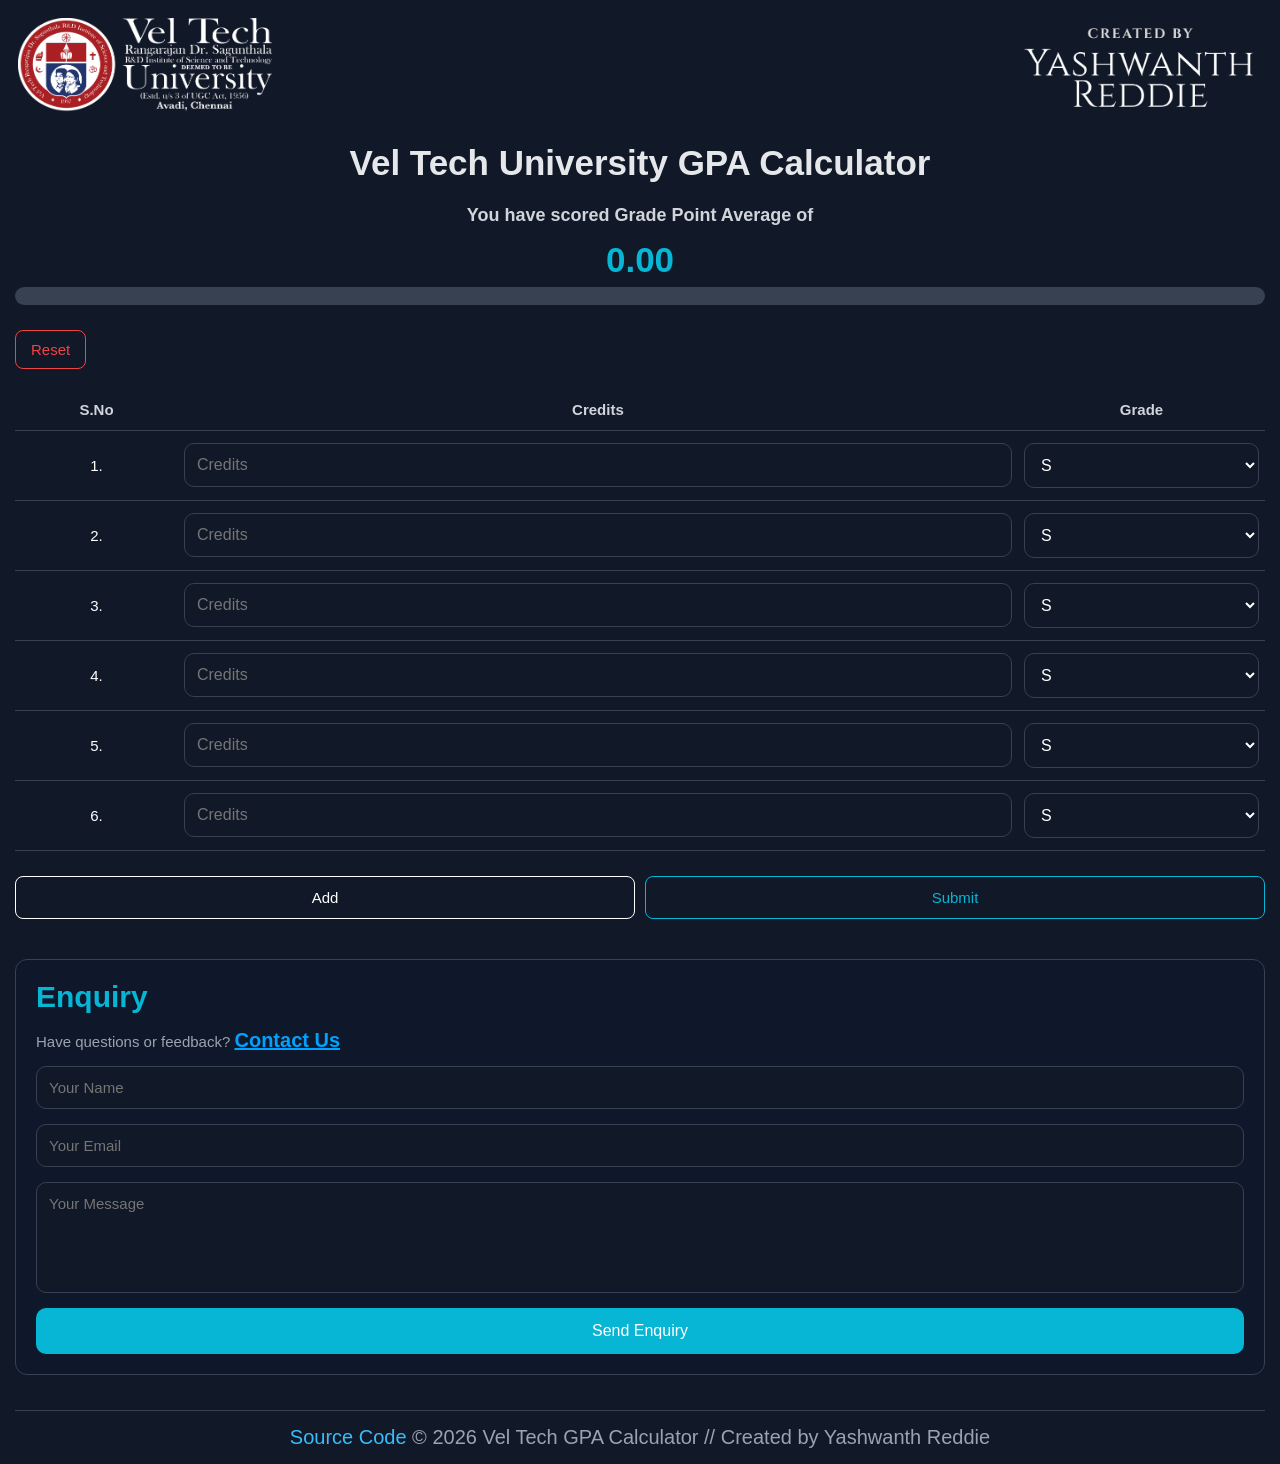
==== index.html @ 1955b577 "Initial commit" ====
<!DOCTYPE html>
<html lang="en">

<head>

  <meta charset="UTF-8">
  <meta name="viewport" content="width=device-width, initial-scale=1.0">

  <title>Vel Tech GPA Calculator</title>

  <!-- CSS -->

  <link rel="stylesheet" href="style.css">

</head>

<body>

  <!-- HEADER -->

  <div class="top-header">

    <div class="logo-section">

      <img src="IMG_5377.PNG">

    </div>

    <!-- RIGHT LOGO -->

     <img
      class="creator-logo"
      src="Yashwanth Reddie.png">

  </div>

  <!-- TITLE -->

  <h1>Vel Tech University GPA Calculator</h1>

  <!-- GPA -->

  <div class="title">

    You have scored Grade Point Average of

    <br><br>

    <span id="gpa">0.00</span>

  </div>

  <!-- PROGRESS -->

  <div class="progress-container">

    <div class="progress-bar" id="progressBar"></div>

  </div>

   <!-- RESET -->

    <button class="reset-btn" onclick="resetAll()">

  Reset

    </button>

    <!-- TABLE -->

   <div class="table-container">

  <table>

    <thead>

      <tr>

        <th>S.No</th>
        <th>Credits</th>
        <th>Grade</th>

      </tr>

    </thead>

    <tbody id="tableBody">

    </tbody>

  </table>

</div>

<!-- BUTTONS -->

<div class="buttons">

    <button class="add-btn" onclick="addRow()">

      Add

    </button>

    <button class="submit-btn" onclick="calculateGPA()">

      Submit

    </button>

  </div>
  <!-- ENQUIRY SECTION -->

 <div class="enquiry-section">

  <h2>Enquiry</h2>

  <p>

    Have questions or feedback?

    <a href="contact.html" class="contact-link">

      Contact Us

    </a>

  </p>

  <form class="enquiry-form">

    <input
      type="text"
      placeholder="Your Name"
      required
    >

    <input
      type="email"
      placeholder="Your Email"
      required
    >

    <textarea
      placeholder="Your Message"
      rows="5"
      required
    ></textarea>

    <button type="submit" class="enquiry-btn">

      Send Enquiry

    </button>

  </form>

 </div> 
  <!-- FOOTER -->

  <div class="footer">

    <a href="#">Source Code</a>

    © 2026 Vel Tech GPA Calculator //
    Created by Yashwanth Reddie

  </div>

  <!-- JAVASCRIPT -->

  <script src="script.js"></script>

</body>
</html>
---- style.css ----
*{
  margin:0;
  padding:0;
  box-sizing:border-box;
  font-family:Arial, Helvetica, sans-serif;
}

body{

  background:#111827;
  color:white;
  min-height:100vh;
  padding:15px;

}

/* TOP HEADER */

.top-header{

  display:flex;
  justify-content:space-between;
  align-items:center;
  margin-bottom:25px;

}

.logo-section{

  display:flex;
  align-items:center;
  gap:10px;

}

.logo-section img{

  width:260px;
  height:100px;
  background:rgba(255, 255, 255, 0);
  padding:3px;

}

/* RIGHT LOGO */

.creator-logo{

  width:250px;
  height:100px;
  object-fit:contain;

}

/* MAIN TITLE */

h1{
    text-align:center;
  font-size:35px;
  margin-bottom:20px;
  color:#e5e7eb;
  line-height:1.3;

}

/* GPA TEXT */

.title{

  text-align:center;    
  font-size:18px;
  font-weight:bold;
  margin-bottom:10px;
  line-height:1;
  color:#d1d5db;

}

#gpa{   

  color:#06b6d4;
  font-size:35px;

}

/* PROGRESS BAR */

.progress-container{

  width:100%;
  height:18px;
  background:#374151;
  border-radius:20px;
  overflow:hidden;
  margin-bottom:25px;

}

.progress-bar{

  width:0%;
  height:100%;
  background:#06b6d4;
  transition:0.5s;

}

/* RESET */

.reset-btn{

  background:none;
  border:1.5px solid #ef4444;
  color:#ef4444;
  padding:10px 15px;
  border-radius:8px;
  font-size:15px;
  margin-bottom:20px;
  cursor:pointer;

}

/* TABLE */

table{

  width:100%;
  border-collapse:collapse;

}
.table-container{

  overflow-x:auto;

}

th{

  text-align:center;
  padding:12px 6px;
  font-size:15px;
  color:#d1d5db;
  border-bottom:1px solid #374151;

}

td{

  padding:12px 6px;
  border-bottom:1px solid #374151;
  font-size:15px;
  text-align:center;

}

input,
select{

  width:100%;
  padding:12px;
  font-size:16px;
  border-radius:10px;
  border:1px solid #374151;
  background:#111827;
  color:white;

}

input:focus,
select:focus{

  outline:none;
  border-color:#06b6d4;

}

/* BUTTONS */

.buttons{

  margin-top:25px;
  display:flex;
  gap:10px;

}

.add-btn{

  flex:1;
  background:none;
  border:1.5px solid white;
  color:white;
  padding:12px;
  border-radius:8px;
  font-size:15px;
  cursor:pointer;

}

.submit-btn{

  flex:1;
  background:none;
  border:1.5px solid #06b6d4;
  color:#06b6d4;
  padding:12px;
  border-radius:8px;
  font-size:15px;
  cursor:pointer;

}
/* ENQUIRY SECTION */

.enquiry-section{

  margin-top:40px;
  padding:20px;
  border:1px solid #374151;
  border-radius:12px;
  background:#0f172a;

}

.enquiry-section h2{

  color:#06b6d4;
  margin-bottom:10px;
  font-size:30px;
  font-weight:bold;

}

.enquiry-section p{

  color:#9ca3af;
  margin-bottom:10px;
  font-size:15px;
  line-height:1.6;

}

/* CONTACT LINK */

.contact-link{

  color:#00a2ff;    
  text-decoration:underline;
  font-size:20px;
  font-weight:bold;

}

.enquiry-form{

  display:flex;
  flex-direction:column;
  gap:15px;

}

.enquiry-form input,
.enquiry-form textarea{

  width:100%;
  padding:12px;
  border-radius:10px;
  border:1px solid #374151;
  background:#111827;
  color:white;
  font-size:15px;

}

.enquiry-form textarea{

  resize:none;

}

.enquiry-btn{

  background:#06b6d4;
  color:white;
  border:none;
  padding:14px;
  border-radius:10px;
  font-size:16px;
  cursor:pointer;

}

.enquiry-btn:hover{

  opacity:0.9;

}

/* FOOTER */

.footer{

  margin-top:35px;
  border-top:1px solid #374151;
  padding-top:15px;
  color:#9ca3af;
  font-size:20px;
  text-align:center;

}

.footer a{

  color:#38bdf8;
  text-decoration:none;

}
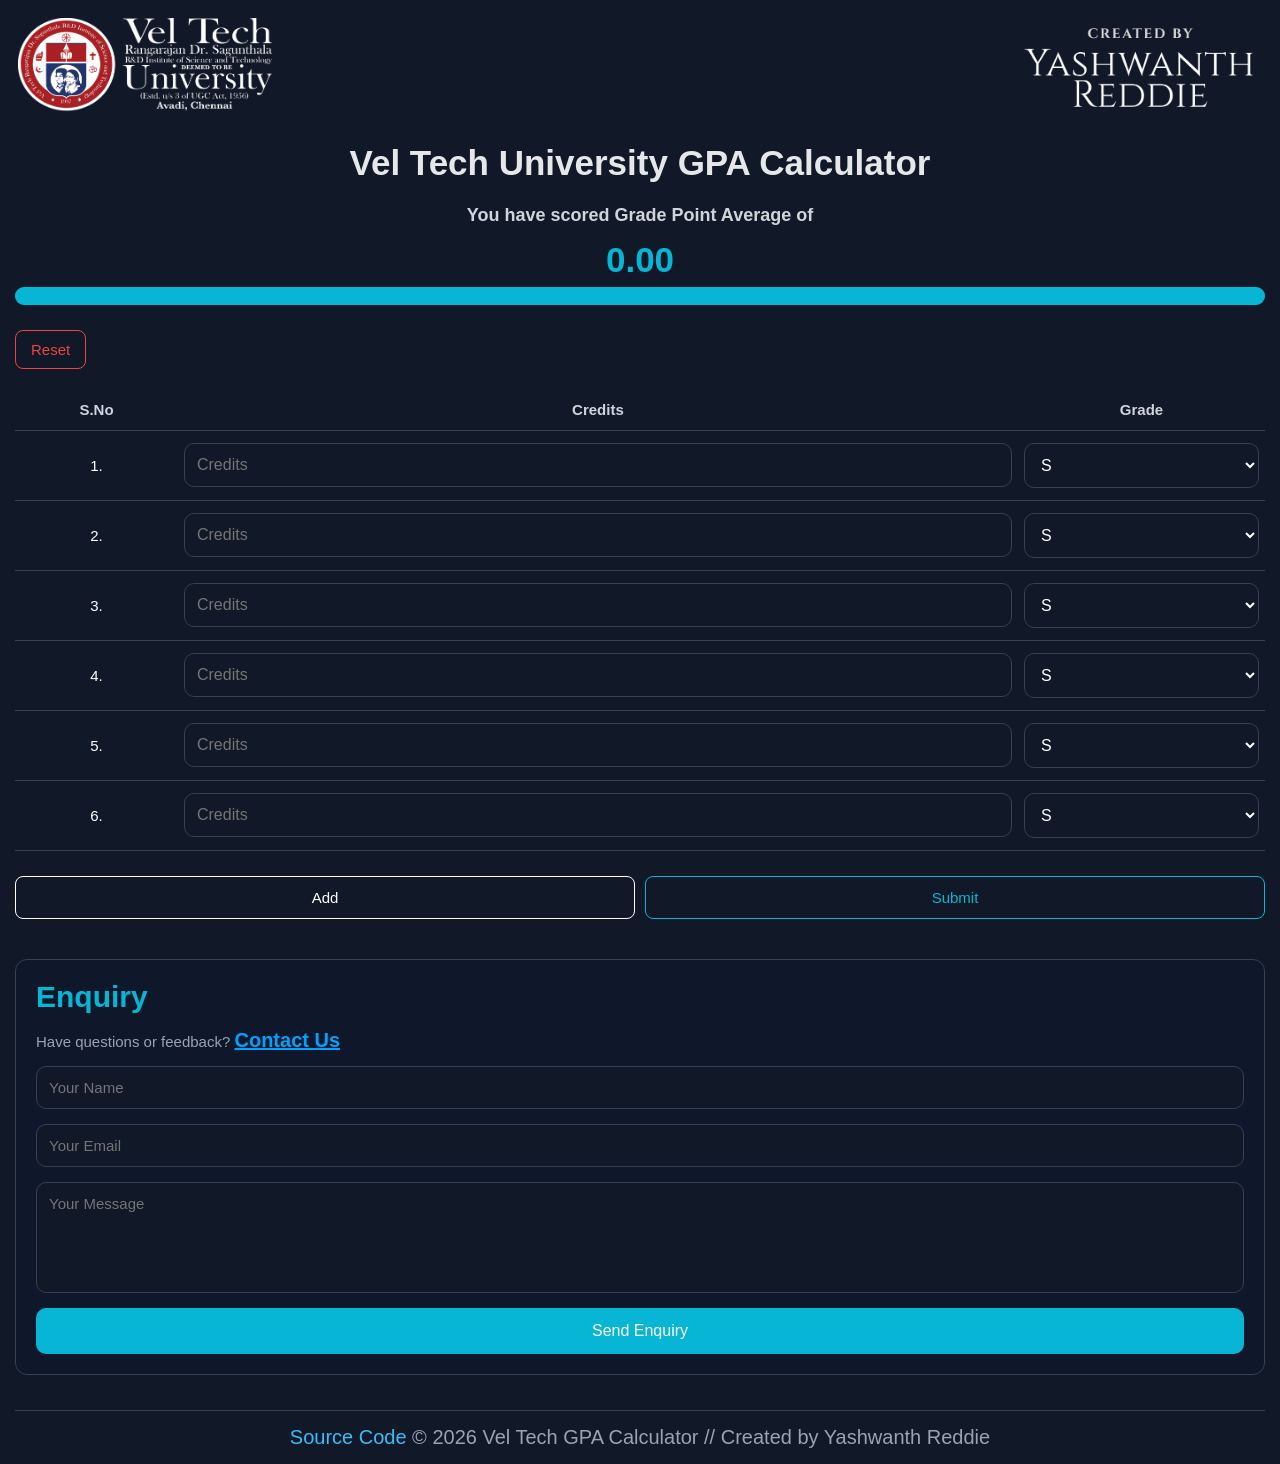
==== commit dcbe2194: "Updated UI and mobile optimization" ====
--- a/index.html
+++ b/index.html
@@ -4,13 +4,37 @@
 <head>
 
   <meta charset="UTF-8">
-  <meta name="viewport" content="width=device-width, initial-scale=1.0">
+
+  <meta
+    name="viewport"
+    content="width=device-width, initial-scale=1.0"
+  >
 
   <title>Vel Tech GPA Calculator</title>
 
+  <!-- ADD HERE -->
+
+  <meta
+    name="theme-color"
+    content="#07152f"
+  >
+
+  <meta
+    name="apple-mobile-web-app-capable"
+    content="yes"
+  >
+
+  <meta
+    name="mobile-web-app-capable"
+    content="yes"
+  >
+
   <!-- CSS -->
 
-  <link rel="stylesheet" href="style.css">
+  <link
+    rel="stylesheet"
+    href="style.css"
+  >
 
 </head>
 
--- a/style.css
+++ b/style.css
@@ -98,10 +98,11 @@
 
 .progress-bar{
 
-  width:0%;
   height:100%;
+
   background:#06b6d4;
-  transition:0.5s;
+
+  transition:width 0.2s linear;
 
 }
 
@@ -164,6 +165,8 @@
   background:#111827;
   color:white;
 
+  will-change:auto;
+
 }
 
 input:focus,
@@ -313,4 +316,30 @@
   color:#38bdf8;
   text-decoration:none;
 
+}
+button,
+input,
+select,
+textarea,
+.contact-card,
+.progress-bar{
+
+  transform:translateZ(0);
+
+}
+html,
+body{
+
+  overflow-x:hidden;
+
+}
+html{
+
+  scroll-behavior:smooth;
+
+}
+*{
+
+  -webkit-tap-highlight-color:transparent;
+
 }
